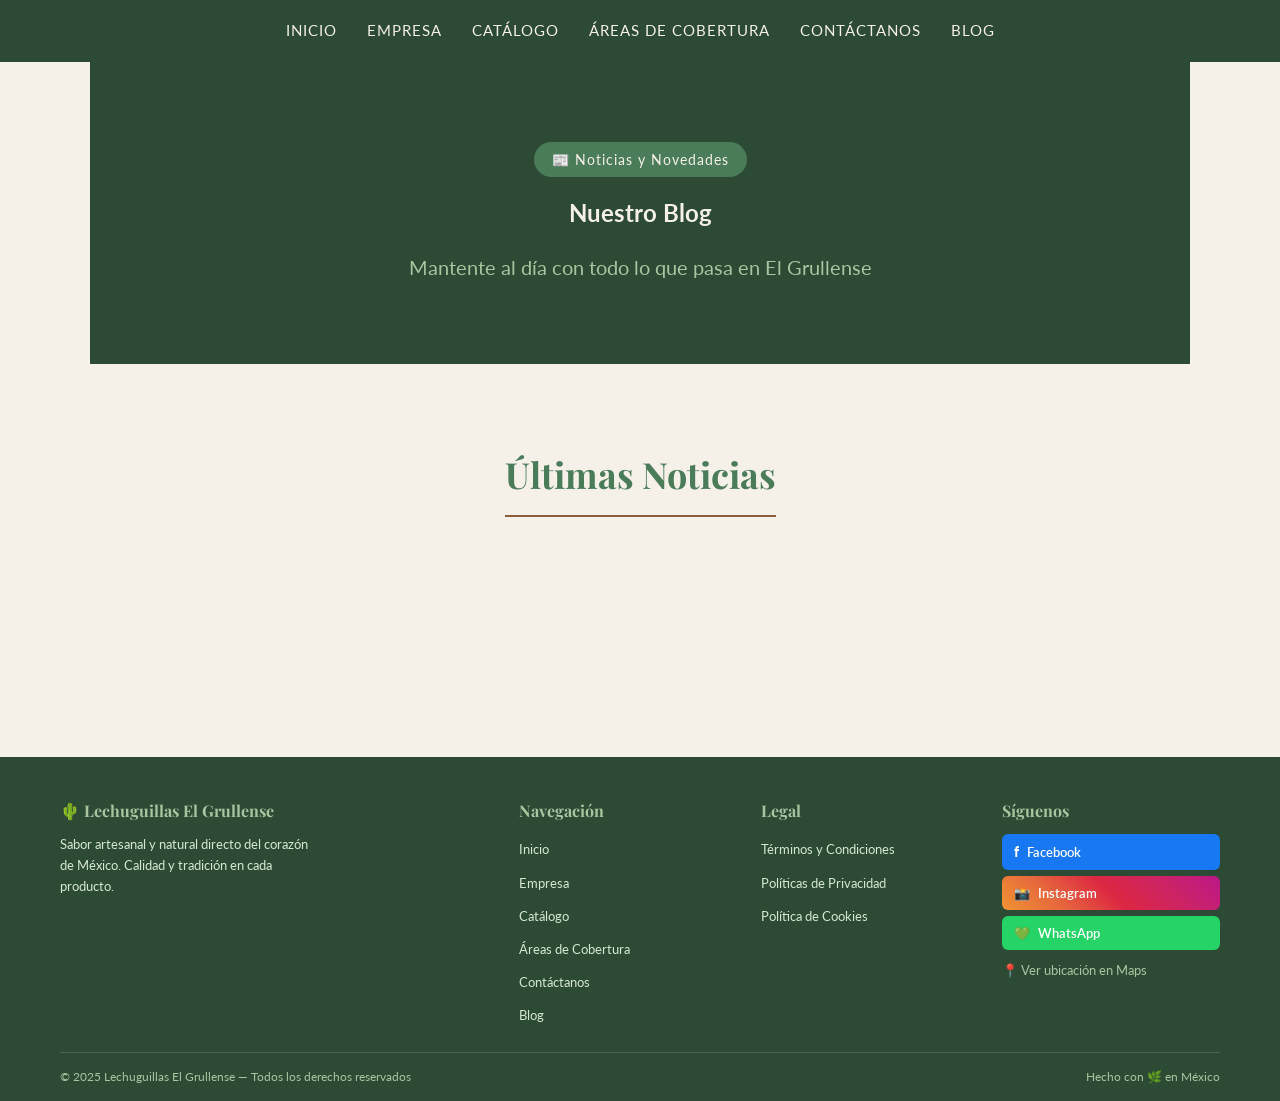
==== blog.html @ a96f2656 "Primera versión de la página" ====
<!DOCTYPE html>
<html lang="es">

  <head>
    <meta charset="UTF-8">
    <meta name="viewport" content="width=device-width, initial-scale=1.0">
    <title>Blog — Lechuguillas El Grullense</title>
    <link rel="stylesheet" href="styles.css">
  </head>

  <body>

    <!-- NAVEGACIÓN -->
    <nav>
      <a href="index.html">Inicio</a>
      <a href="index.html#empresa">Empresa</a>
      <a href="catalogo.html">Catálogo</a>
      <a href="index.html#cobertura">Áreas de Cobertura</a>
      <a href="index.html#contacto">Contáctanos</a>
      <a href="blog.html">Blog</a>
    </nav>

    <!-- ENCABEZADO -->
    <section id="blog-hero">
      <div class="hero-contenido">
        <p class="hero-etiqueta">📰 Noticias y Novedades</p>
        <h1>Nuestro Blog</h1>
        <p class="hero-subtitulo">Mantente al día con todo lo que pasa en El Grullense</p>
      </div>
    </section>

    <!-- NOTICIAS -->
    <section id="noticias">
      <div class="seccion-encabezado">
        <h2>Últimas Noticias</h2>
      </div>
      <div class="blog-grid">
        <!-- Las noticias van aquí -->
      </div>
    </section>

   <!-- PIE DE PÁGINA -->
<footer>

  <div class="footer-contenido">

    <!-- COLUMNA 1 — MARCA -->
    <div class="footer-columna">
      <h4>🌵 Lechuguillas El Grullense</h4>
      <p>Sabor artesanal y natural directo del corazón de México. Calidad y tradición en cada producto.</p>
    </div>

    <!-- COLUMNA 2 — NAVEGACIÓN -->
    <div class="footer-columna">
      <h4>Navegación</h4>
      <ul>
        <li><a href="index.html">Inicio</a></li>
        <li><a href="index.html#empresa">Empresa</a></li>
        <li><a href="catalogo.html">Catálogo</a></li>
        <li><a href="index.html#cobertura">Áreas de Cobertura</a></li>
        <li><a href="index.html#contacto">Contáctanos</a></li>
        <li><a href="blog.html">Blog</a></li>
      </ul>
    </div>

    <!-- COLUMNA 3 — LEGAL -->
    <div class="footer-columna">
      <h4>Legal</h4>
      <ul>
        <li><a href="terminos.html">Términos y Condiciones</a></li>
        <li><a href="politicas.html">Políticas de Privacidad</a></li>
        <li><a href="politicas.html#cookies">Política de Cookies</a></li>
      </ul>
    </div>

    <!-- COLUMNA 4 — REDES -->
    <div class="footer-columna">
      <h4>Síguenos</h4>
      <div class="footer-redes">
        <a href="https://www.facebook.com/elgrullensecolima/" target="_blank" class="red-social facebook">
          <span>f</span> Facebook
        </a>
        <a href="https://www.instagram.com/elgrullensecol?igsh=emlveHk3djIxa3gz" target="_blank" class="red-social instagram">
          <span>📸</span> Instagram
        </a>
        <a href="https://wa.me/521XXXXXXXXXX" target="_blank" class="red-social whatsapp">
          <span>💚</span> WhatsApp
        </a>
      </div>
      <div class="footer-ubicacion">
        <p>📍 <a href="#" target="_blank">Ver ubicación en Maps</a></p>
      </div>
    </div>

  </div>

  <!-- LÍNEA INFERIOR -->
  <div class="footer-inferior">
    <p>© 2025 Lechuguillas El Grullense — Todos los derechos reservados</p>
    <p>Hecho con 🌿 en México</p>
  </div>

</footer>

  </body>
</html>
---- styles.css ----
/* ================================
   LECHUGUILLAS EL GRULLENSE
   Estilo: Natural y Artesanal
================================ */

/* Fuentes de Google */
@import url('https://fonts.googleapis.com/css2?family=Playfair+Display:wght@400;700&family=Lato:wght@300;400;700&display=swap');

/* Reset general */
* {
  margin: 0;
  padding: 0;
  box-sizing: border-box;
}

/* Base de la página */
body {
  background-color: #F5F0E8;
  color: #2C1810;
  font-family: 'Lato', sans-serif;
  font-size: 16px;
  line-height: 1.7;
}

/* ---- NAVEGACIÓN ---- */
nav {
  background-color: #2D4A35;
  padding: 18px 40px;
  display: flex;
  gap: 30px;
  justify-content: center;
  position: sticky;
  top: 0;
  z-index: 100;
}

nav a {
  color: #F5F0E8;
  text-decoration: none;
  font-family: 'Lato', sans-serif;
  font-size: 15px;
  letter-spacing: 1px;
  text-transform: uppercase;
  transition: color 0.3s;
}

nav a:hover {
  color: #A8C5A0;
}

/* ---- SECCIÓN INICIO ---- */
#inicio {
  background-color: #2D4A35;
  color: #F5F0E8;
  text-align: center;
  padding: 100px 50px;
}

#inicio h1 {
  font-family: 'Playfair Display', serif;
  font-size: 52px;
  margin-bottom: 16px;
  letter-spacing: 2px;
}

#inicio p {
  font-size: 20px;
  font-weight: 300;
  color: #A8C5A0;
  letter-spacing: 1px;
}

/* ---- SECCIONES GENERALES ---- */
section {
  padding: 80px 60px;
  max-width: 1100px;
  margin: 0 auto;
}

section h2 {
  font-family: 'Playfair Display', serif;
  font-size: 36px;
  color: #4A7C59;
  margin-bottom: 20px;
  border-bottom: 2px solid #8B5E3C;
  padding-bottom: 10px;
  display: inline-block;
}

section p {
  font-size: 16px;
  color: #2C1810;
  max-width: 700px;
}

/* ---- PIE DE PÁGINA ---- */
/* ---- FOOTER ---- */
footer {
  background-color: #2D4A35;
  color: #F5F0E8;
  padding: 40px 60px 0;
  margin-top: 80px;
}

.footer-contenido {
  display: grid;
  grid-template-columns: 2fr 1fr 1fr 1fr;
  gap: 24px;
  padding-bottom: 24px;
  border-bottom: 1px solid rgba(255,255,255,0.15);
}

.footer-columna h4 {
  font-family: 'Playfair Display', serif;
  font-size: 16px;
  color: #A8C5A0;
  margin-bottom: 10px;
}

.footer-columna p {
  font-size: 13px;
  color: #D4E8D0;
  line-height: 1.6;
  max-width: 260px;
}

.footer-columna ul {
  list-style: none;
  display: flex;
  flex-direction: column;
  gap: 6px;
}

.footer-columna ul li a {
  color: #D4E8D0;
  text-decoration: none;
  font-size: 13px;
  transition: color 0.3s;
}

.footer-columna ul li a:hover {
  color: #A8C5A0;
}

/* REDES SOCIALES */
.footer-redes {
  display: flex;
  flex-direction: column;
  gap: 6px;
  margin-bottom: 10px;
}

.red-social {
  display: flex;
  align-items: center;
  gap: 8px;
  padding: 6px 12px;
  border-radius: 6px;
  text-decoration: none;
  font-size: 13px;
  font-weight: 600;
  transition: transform 0.3s, opacity 0.3s;
}

.red-social:hover {
  transform: translateX(4px);
  opacity: 0.9;
}

.facebook  { background-color: #1877F2; color: white; }
.facebook span { font-weight: 900; font-size: 14px; }
.instagram { background: linear-gradient(45deg, #f09433, #e6683c, #dc2743, #cc2366, #bc1888); color: white; }
.whatsapp  { background-color: #25D366; color: white; }

/* UBICACIÓN */
.footer-ubicacion a {
  color: #A8C5A0;
  text-decoration: none;
  font-size: 13px;
  transition: color 0.3s;
}

.footer-ubicacion a:hover { color: #F5F0E8; }

/* LÍNEA INFERIOR */
.footer-inferior {
  padding: 14px 0;
  display: flex;
  justify-content: space-between;
  align-items: center;
}

.footer-inferior p {
  font-size: 12px;
  color: #A8C5A0;
}
/* ---- HERO INICIO ---- */
#inicio {
  min-height: 90vh;
  display: flex;
  align-items: center;
  justify-content: center;
}

.hero-contenido {
  display: flex;
  flex-direction: column;
  align-items: center;
  gap: 16px;
}

.hero-etiqueta {
  background-color: #4A7C59;
  color: #F5F0E8;
  padding: 6px 18px;
  border-radius: 20px;
  font-size: 14px;
  letter-spacing: 1px;
}

.hero-subtitulo {
  font-size: 20px;
  color: #A8C5A0 !important;
}

.boton-principal {
  margin-top: 10px;
  background-color: #8B5E3C;
  color: #F5F0E8;
  padding: 14px 36px;
  border-radius: 4px;
  text-decoration: none;
  font-family: 'Lato', sans-serif;
  font-size: 15px;
  letter-spacing: 1px;
  text-transform: uppercase;
  transition: background-color 0.3s;
}

.boton-principal:hover {
  background-color: #4A7C59;
}
/* ---- SECCIÓN EMPRESA ---- */
.seccion-encabezado {
  text-align: center;
  margin-bottom: 60px;
}

.seccion-subtitulo {
  color: #8B5E3C;
  font-size: 18px;
  margin-top: 10px;
}

.empresa-bloque {
  display: flex;
  align-items: flex-start;
  gap: 24px;
  background-color: #EDE8DE;
  border-left: 4px solid #4A7C59;
  border-radius: 8px;
  padding: 28px;
  margin-bottom: 24px;
}

.empresa-icono {
  font-size: 40px;
  min-width: 60px;
  text-align: center;
}

.empresa-texto h3 {
  font-family: 'Playfair Display', serif;
  font-size: 22px;
  color: #2D4A35;
  margin-bottom: 8px;
}

.empresa-texto p {
  color: #2C1810;
  font-size: 15px;
}

/* VALORES */
.empresa-valores {
  margin-bottom: 24px;
}

.empresa-valores h3 {
  font-family: 'Playfair Display', serif;
  font-size: 22px;
  color: #2D4A35;
  margin-bottom: 20px;
  text-align: center;
}

.valores-grid {
  display: grid;
  grid-template-columns: repeat(4, 1fr);
  gap: 20px;
}

.valor-tarjeta {
  background-color: #2D4A35;
  color: #F5F0E8;
  border-radius: 10px;
  padding: 28px 20px;
  text-align: center;
  transition: transform 0.3s;
}

.valor-tarjeta:hover {
  transform: translateY(-6px);
}

.valor-tarjeta span {
  font-size: 36px;
}

.valor-tarjeta h4 {
  font-family: 'Playfair Display', serif;
  font-size: 18px;
  margin: 10px 0 6px;
  color: #A8C5A0;
}

.valor-tarjeta p {
  font-size: 13px;
  color: #F5F0E8;
  opacity: 0.85;
}
/* ---- HERO CATÁLOGO Y BLOG ---- */
#catalogo-hero,
#blog-hero {
  background-color: #2D4A35;
  color: #F5F0E8;
  text-align: center;
  padding: 80px 20px;
  display: flex;
  align-items: center;
  justify-content: center;
}
/* ---- CATÁLOGO ---- */
.productos-grid {
  display: grid;
  grid-template-columns: repeat(3, 1fr);
  gap: 28px;
  margin-top: 20px;
}

.producto-tarjeta {
  background-color: #FFFFFF;
  border-radius: 12px;
  padding: 28px 24px;
  box-shadow: 0 4px 16px rgba(0,0,0,0.08);
  border-top: 4px solid #4A7C59;
  transition: transform 0.3s, box-shadow 0.3s;
  display: flex;
  flex-direction: column;
  gap: 12px;
}

.producto-tarjeta:hover {
  transform: translateY(-6px);
  box-shadow: 0 8px 24px rgba(0,0,0,0.14);
}

.producto-destacado {
  border-top: 4px solid #8B5E3C;
  background-color: #FDF8F3;
}

.producto-emoji {
  font-size: 48px;
  text-align: center;
}

.producto-tarjeta h3 {
  font-family: 'Playfair Display', serif;
  font-size: 20px;
  color: #2D4A35;
  text-align: center;
}

.producto-sabor {
  text-align: center;
  padding: 4px 14px;
  border-radius: 20px;
  font-size: 13px;
  font-weight: 700;
  letter-spacing: 1px;
  text-transform: uppercase;
  align-self: center;
}

.sabor-natural  { background-color: #A8C5A0; color: #2D4A35; }
.sabor-fresa    { background-color: #FFD6D6; color: #8B0000; }
.sabor-limon    { background-color: #FFFACD; color: #6B6B00; }
.sabor-uva      { background-color: #E8D5F5; color: #4B0082; }
.sabor-pina     { background-color: #FFF3CD; color: #856404; }
.sabor-blueberry{ background-color: #D0E8FF; color: #003580; }
.sabor-naranja  { background-color: #FFE5CC; color: #8B4500; }
.sabor-tamarindo{ background-color: #D4A574; color: #3D1C00; }

.producto-detalle {
  font-size: 14px;
  color: #2C1810;
  display: flex;
  gap: 8px;
  align-items: flex-start;
}

.producto-badge {
  margin-top: auto;
  background-color: #F5F0E8;
  border: 1px solid #4A7C59;
  color: #2D4A35;
  padding: 6px 14px;
  border-radius: 20px;
  font-size: 12px;
  font-weight: 700;
  text-align: center;
}
/* ---- MAPA DE COBERTURA ---- */
#mapa {
  width: 100%;
  height: 500px;
  border-radius: 16px;
  border: none;
  margin: 30px 0;
  box-shadow: 0 8px 32px rgba(0,0,0,0.18);
  overflow: hidden;
}

.cobertura-leyenda {
  display: flex;
  flex-wrap: wrap;
  gap: 16px;
  margin-bottom: 20px;
  justify-content: center;
}

.leyenda-item {
  display: flex;
  align-items: center;
  gap: 8px;
  font-size: 14px;
  font-weight: 600;
  color: #2C1810;
}

.leyenda-color {
  width: 18px;
  height: 18px;
  border-radius: 50%;
  display: inline-block;
}

/* TABLA DE RUTAS */
.rutas-tabla {
  margin-top: 30px;
}

.rutas-tabla h3 {
  font-family: 'Playfair Display', serif;
  font-size: 22px;
  color: #2D4A35;
  margin-bottom: 16px;
}

.rutas-tabla table {
  width: 100%;
  border-collapse: collapse;
  font-size: 15px;
}

.rutas-tabla th {
  background-color: #2D4A35;
  color: #F5F0E8;
  padding: 12px 16px;
  text-align: left;
}

.rutas-tabla td {
  padding: 12px 16px;
  border-bottom: 1px solid #E0D8CC;
  vertical-align: middle;
}

.rutas-tabla tr:hover td {
  background-color: #EDE8DE;
}

.tabla-color {
  display: inline-block;
  width: 14px;
  height: 14px;
  border-radius: 50%;
  margin-right: 8px;
  vertical-align: middle;
}
/* ---- CONTÁCTANOS ---- */
.contacto-opciones {
  display: grid;
  grid-template-columns: repeat(5, 1fr);
  gap: 20px;
  margin-bottom: 40px;
}

.contacto-tarjeta {
  background-color: #FFFFFF;
  border-radius: 12px;
  padding: 28px 16px;
  text-align: center;
  box-shadow: 0 4px 16px rgba(0,0,0,0.08);
  border-top: 4px solid #4A7C59;
  cursor: pointer;
  transition: transform 0.3s, box-shadow 0.3s;
}

.contacto-tarjeta:hover {
  transform: translateY(-6px);
  box-shadow: 0 8px 24px rgba(0,0,0,0.14);
}

.contacto-tarjeta span {
  font-size: 40px;
}

.contacto-tarjeta h3 {
  font-family: 'Playfair Display', serif;
  font-size: 17px;
  color: #2D4A35;
  margin: 12px 0 6px;
}

.contacto-tarjeta p {
  font-size: 13px;
  color: #8B5E3C;
}

/* FORMULARIO */
.contacto-formulario {
  background-color: #FFFFFF;
  border-radius: 12px;
  padding: 40px;
  box-shadow: 0 4px 20px rgba(0,0,0,0.10);
  max-width: 680px;
  margin: 0 auto;
}

.contacto-formulario h3 {
  font-family: 'Playfair Display', serif;
  font-size: 24px;
  color: #2D4A35;
  margin-bottom: 28px;
}

.form-grupo {
  margin-bottom: 20px;
  display: flex;
  flex-direction: column;
  gap: 6px;
}

.form-grupo label {
  font-size: 14px;
  font-weight: 700;
  color: #2C1810;
}

.form-grupo input,
.form-grupo textarea {
  padding: 12px 16px;
  border: 1px solid #D0C8BC;
  border-radius: 8px;
  font-family: 'Lato', sans-serif;
  font-size: 15px;
  color: #2C1810;
  background-color: #F5F0E8;
  transition: border 0.3s;
}

.form-grupo input:focus,
.form-grupo textarea:focus {
  outline: none;
  border-color: #4A7C59;
}

.form-botones {
  display: flex;
  gap: 16px;
  margin-top: 10px;
}

.boton-enviar {
  background-color: #25D366;
  color: white;
  border: none;
  padding: 14px 28px;
  border-radius: 8px;
  font-size: 15px;
  font-weight: 700;
  cursor: pointer;
  transition: background-color 0.3s;
}

.boton-enviar:hover {
  background-color: #1DA851;
}

.boton-cancelar {
  background-color: transparent;
  color: #8B5E3C;
  border: 2px solid #8B5E3C;
  padding: 14px 28px;
  border-radius: 8px;
  font-size: 15px;
  cursor: pointer;
  transition: all 0.3s;
}

.boton-cancelar:hover {
  background-color: #8B5E3C;
  color: white;
}

/* BOTÓN FLOTANTE WHATSAPP */
.whatsapp-flotante {
  position: fixed;
  bottom: 30px;
  right: 30px;
  width: 60px;
  height: 60px;
  z-index: 999;
  transition: transform 0.3s;
}

.whatsapp-flotante:hover {
  transform: scale(1.1);
}

.whatsapp-flotante img {
  width: 100%;
  height: 100%;
}
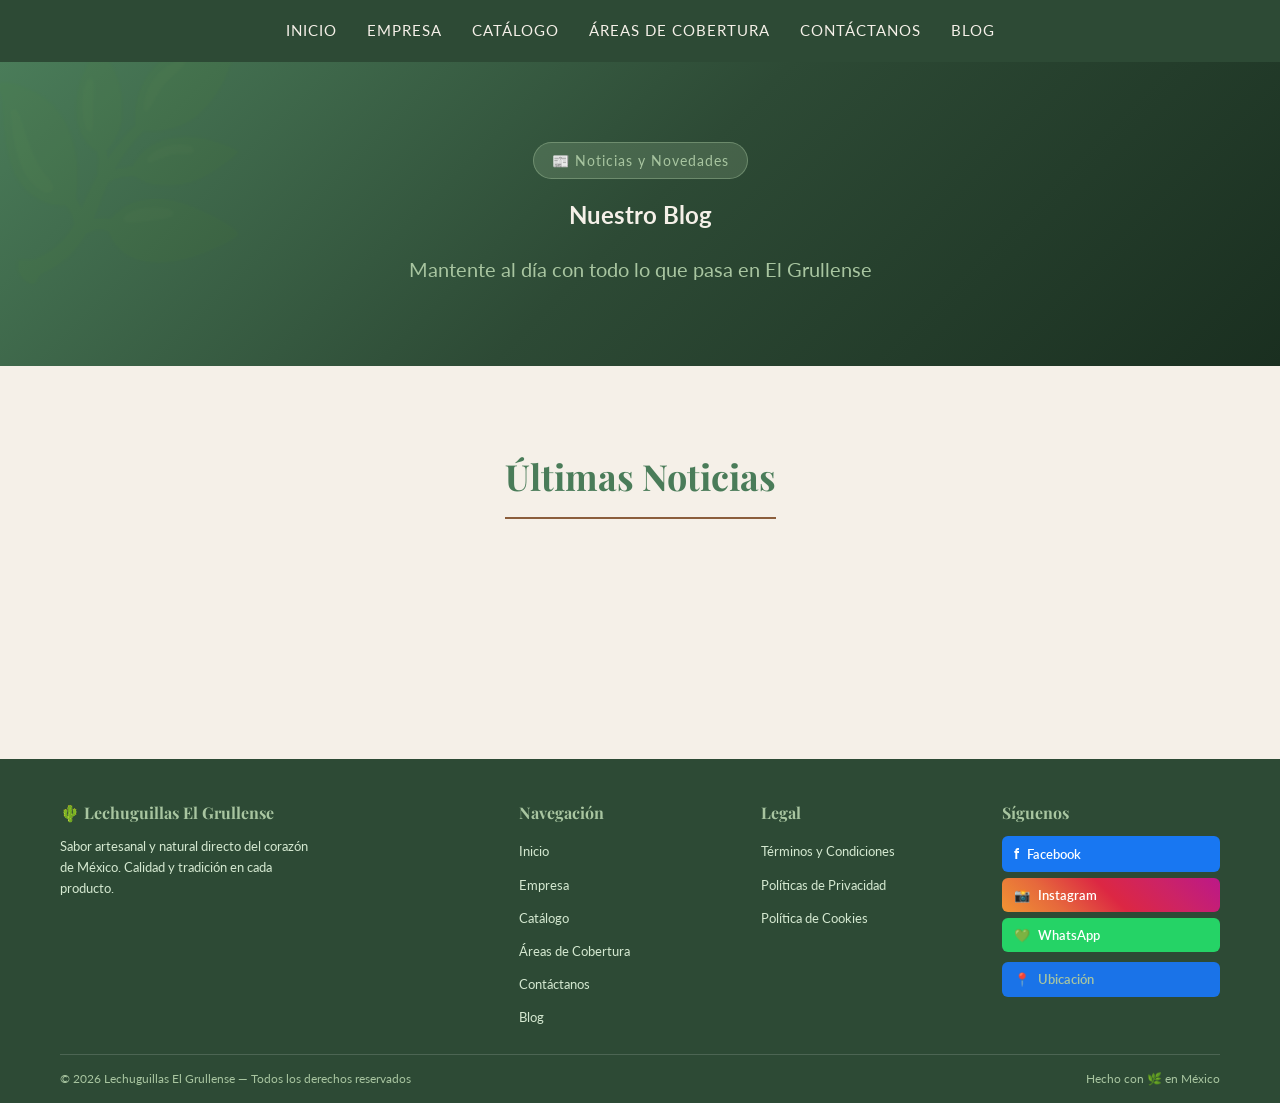
==== commit 034d7b2d: "Footer con ubicación y mejoras de diseño" ====
--- a/blog.html
+++ b/blog.html
@@ -83,12 +83,14 @@
         <a href="https://www.instagram.com/elgrullensecol?igsh=emlveHk3djIxa3gz" target="_blank" class="red-social instagram">
           <span>📸</span> Instagram
         </a>
-        <a href="https://wa.me/521XXXXXXXXXX" target="_blank" class="red-social whatsapp">
+        <a href="https://wa.me/5213123196416" target="_blank" class="red-social whatsapp">
           <span>💚</span> WhatsApp
         </a>
       </div>
       <div class="footer-ubicacion">
-        <p>📍 <a href="#" target="_blank">Ver ubicación en Maps</a></p>
+       <a href="https://maps.app.goo.gl/athTbj5pXLH3BFdo7" target="_blank" class="red-social ubicacion">
+  <span>📍</span> Ubicación
+      </a>
       </div>
     </div>
 
@@ -96,7 +98,7 @@
 
   <!-- LÍNEA INFERIOR -->
   <div class="footer-inferior">
-    <p>© 2025 Lechuguillas El Grullense — Todos los derechos reservados</p>
+    <p>© 2026 Lechuguillas El Grullense — Todos los derechos reservados</p>
     <p>Hecho con 🌿 en México</p>
   </div>
 
--- a/styles.css
+++ b/styles.css
@@ -50,29 +50,41 @@
 
 /* ---- SECCIÓN INICIO ---- */
 #inicio {
-  background-color: #2D4A35;
-  color: #F5F0E8;
-  text-align: center;
-  padding: 100px 50px;
-}
-
-#inicio h1 {
-  font-family: 'Playfair Display', serif;
-  font-size: 52px;
-  margin-bottom: 16px;
-  letter-spacing: 2px;
-}
-
-#inicio p {
-  font-size: 20px;
-  font-weight: 300;
-  color: #A8C5A0;
-  letter-spacing: 1px;
+  min-height: 90vh;
+  display: flex;
+  align-items: center;
+  justify-content: center;
+  background: linear-gradient(135deg, #4A7C59 0%, #2D4A35 50%, #1a2f20 100%);
+  position: relative;
+  overflow: hidden;
+}
+
+#inicio::before {
+  content: '🌵';
+  position: absolute;
+  font-size: 380px;
+  opacity: 0.06;
+  right: -40px;
+  bottom: -60px;
+  line-height: 1;
+}
+
+#inicio::after {
+  content: '🌿';
+  position: absolute;
+  font-size: 220px;
+  opacity: 0.05;
+  left: -20px;
+  top: -20px;
+  line-height: 1;
 }
 
 /* ---- SECCIONES GENERALES ---- */
 section {
   padding: 80px 60px;
+}
+
+section:not(#inicio):not(#catalogo-hero):not(#blog-hero) {
   max-width: 1100px;
   margin: 0 auto;
 }
@@ -194,13 +206,6 @@
   font-size: 12px;
   color: #A8C5A0;
 }
-/* ---- HERO INICIO ---- */
-#inicio {
-  min-height: 90vh;
-  display: flex;
-  align-items: center;
-  justify-content: center;
-}
 
 .hero-contenido {
   display: flex;
@@ -210,13 +215,15 @@
 }
 
 .hero-etiqueta {
-  background-color: #4A7C59;
-  color: #F5F0E8;
+  background-color: rgba(168, 197, 160, 0.2);
+  color: #A8C5A0;
   padding: 6px 18px;
   border-radius: 20px;
   font-size: 14px;
   letter-spacing: 1px;
-}
+  border: 1px solid rgba(168, 197, 160, 0.4);
+}
+
 
 .hero-subtitulo {
   font-size: 20px;
@@ -332,13 +339,26 @@
 /* ---- HERO CATÁLOGO Y BLOG ---- */
 #catalogo-hero,
 #blog-hero {
-  background-color: #2D4A35;
+  background: linear-gradient(135deg, #4A7C59 0%, #2D4A35 50%, #1a2f20 100%);
   color: #F5F0E8;
   text-align: center;
   padding: 80px 20px;
   display: flex;
   align-items: center;
   justify-content: center;
+  position: relative;
+  overflow: hidden;
+}
+
+#catalogo-hero::before,
+#blog-hero::before {
+  content: '🌿';
+  position: absolute;
+  font-size: 220px;
+  opacity: 0.05;
+  left: -20px;
+  top: -20px;
+  line-height: 1;
 }
 /* ---- CATÁLOGO ---- */
 .productos-grid {
@@ -643,4 +663,15 @@
 .whatsapp-flotante img {
   width: 100%;
   height: 100%;
+}
+#inicio h1 {
+  font-family: 'Playfair Display', serif;
+  font-size: 52px;
+  margin-bottom: 16px;
+  letter-spacing: 2px;
+  color: #F5F0E8;
+}
+.ubicacion {
+  background-color: #1a73e8;
+  color: white;
 }
